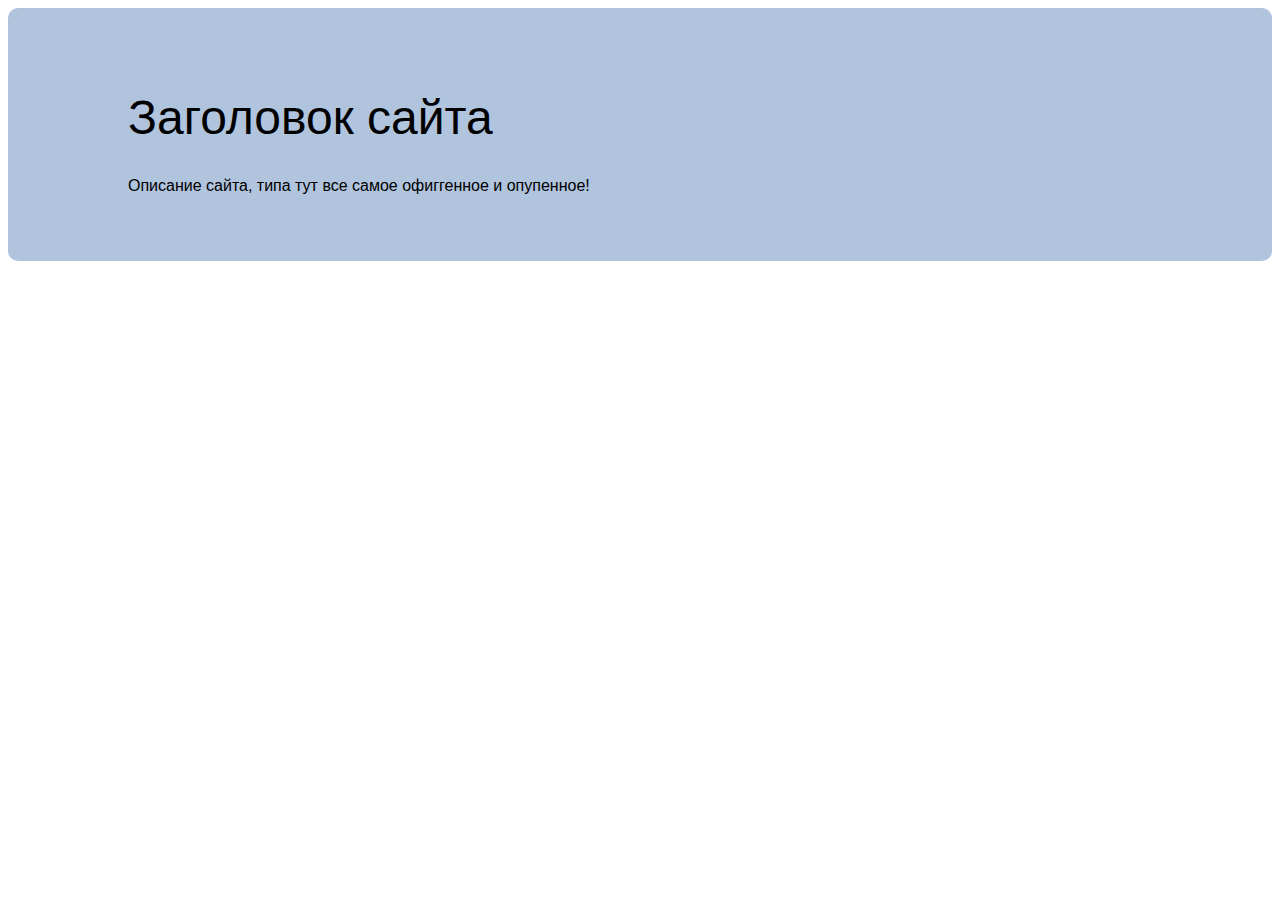
==== www/index.html @ 12d71981 "скопировала заготовку" ====
<!doctype html>
<html lang="ru">
<head>
    <meta charset="UTF-8">
    <meta name="viewport" content="width=device-width, initial-scale=1.0">
    <title>Мой первый проект</title>
    <link rel="stylesheet" href="style/style.css">
</head>
<body>
    <div class="promo">
        <div class="promo-inner">
            <h1 class="promo-ttl">Заголовок сайта</h1>
            <p class="promo-slogan">Описание сайта, типа тут все самое офиггенное и опупенное!</p>
        </div>
    </div>

    <script src="scripts/script.js"></script>
</body>
</html>
---- www/style/style.css ----
body {
  font-family: Arial, "Helvetica Neue", Helvetica, sans-serif;
}

.promo {
  padding: 50px 0;
  background-color: lightsteelblue;
  border-radius: 10px;
}

.promo-inner {
  margin: 0 auto;
  width: 1024px;
}
@media (max-width: 1279px) {
  .promo-inner {
    width: auto;
    max-width: 1024px;
  }
}

.promo-ttl {
  font-size: 48px;
  font-weight: 400;
}
@media (max-width: 1279px) {
  .promo-ttl {
    font-size: 32px;
  }
}
@media (max-width: 669px) {
  .promo-ttl {
    font-size: 20px;
  }
}
/*# sourceMappingURL=[data-uri] */
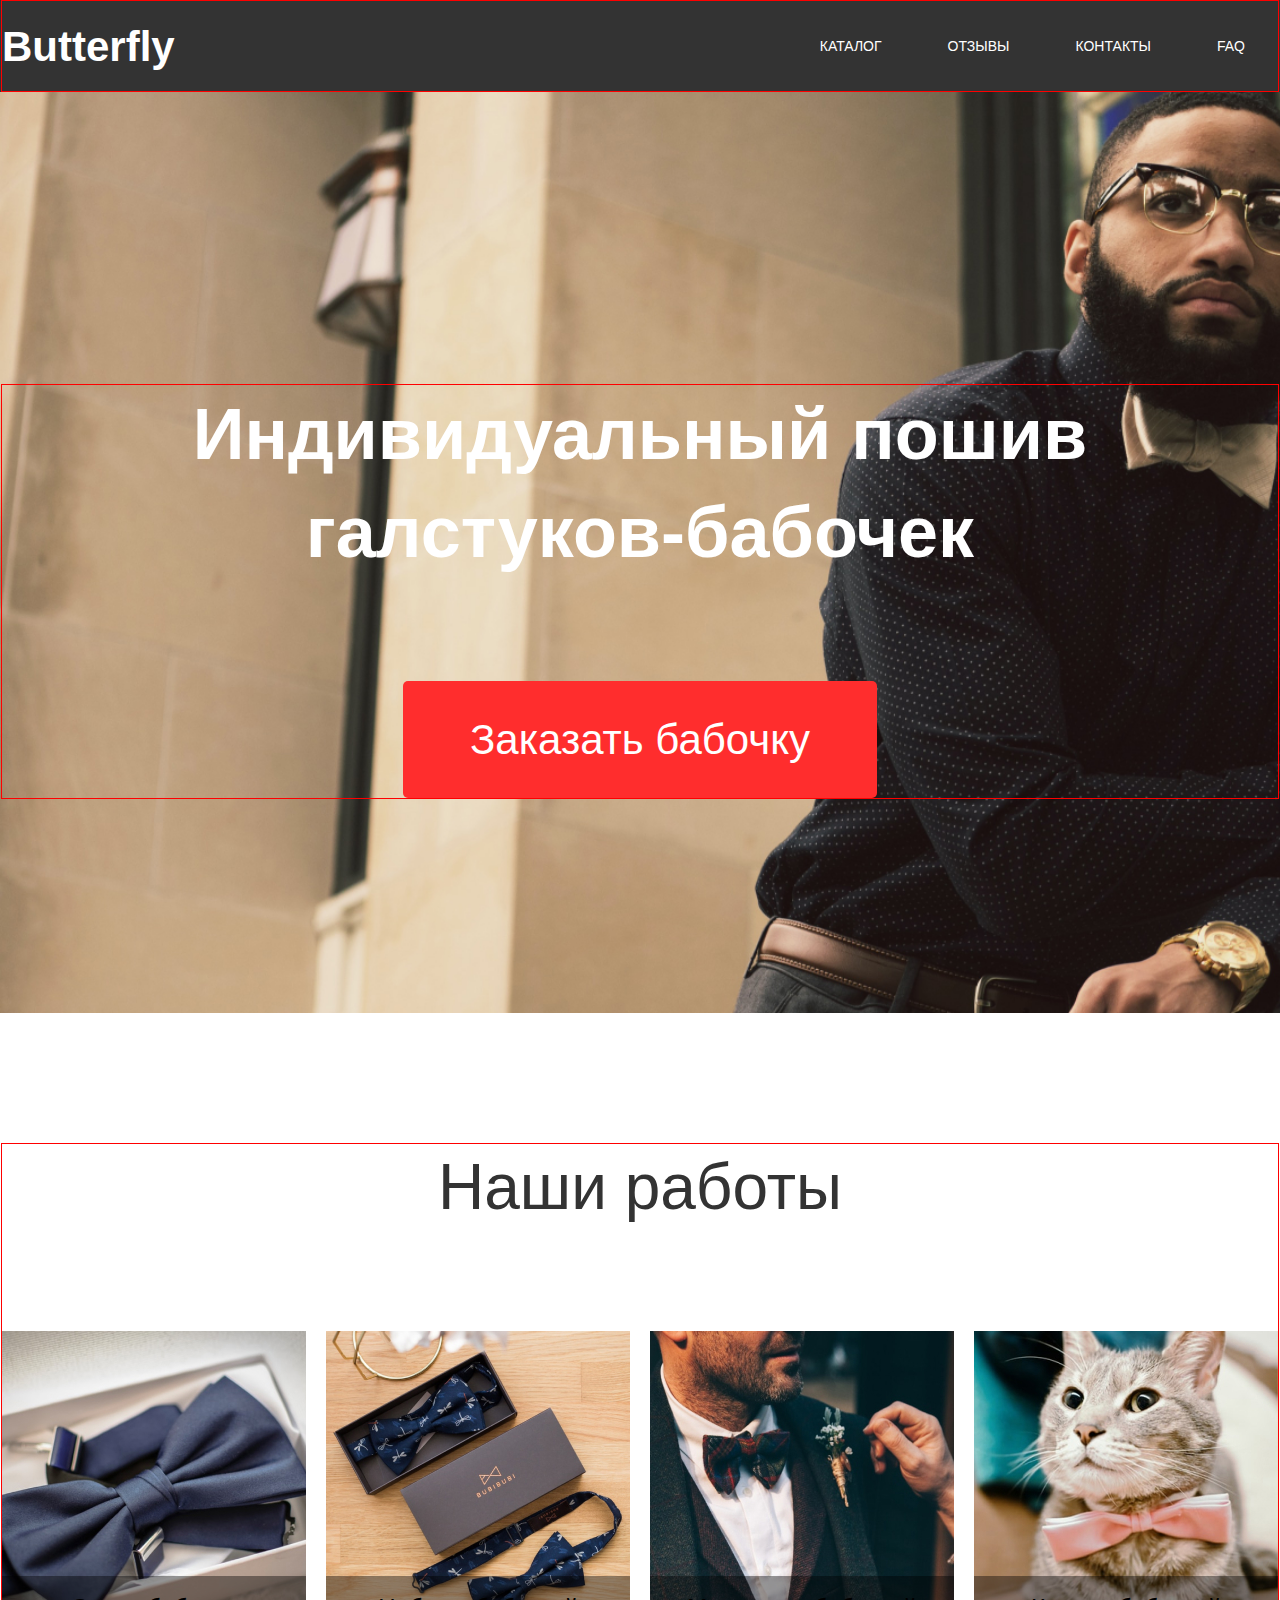
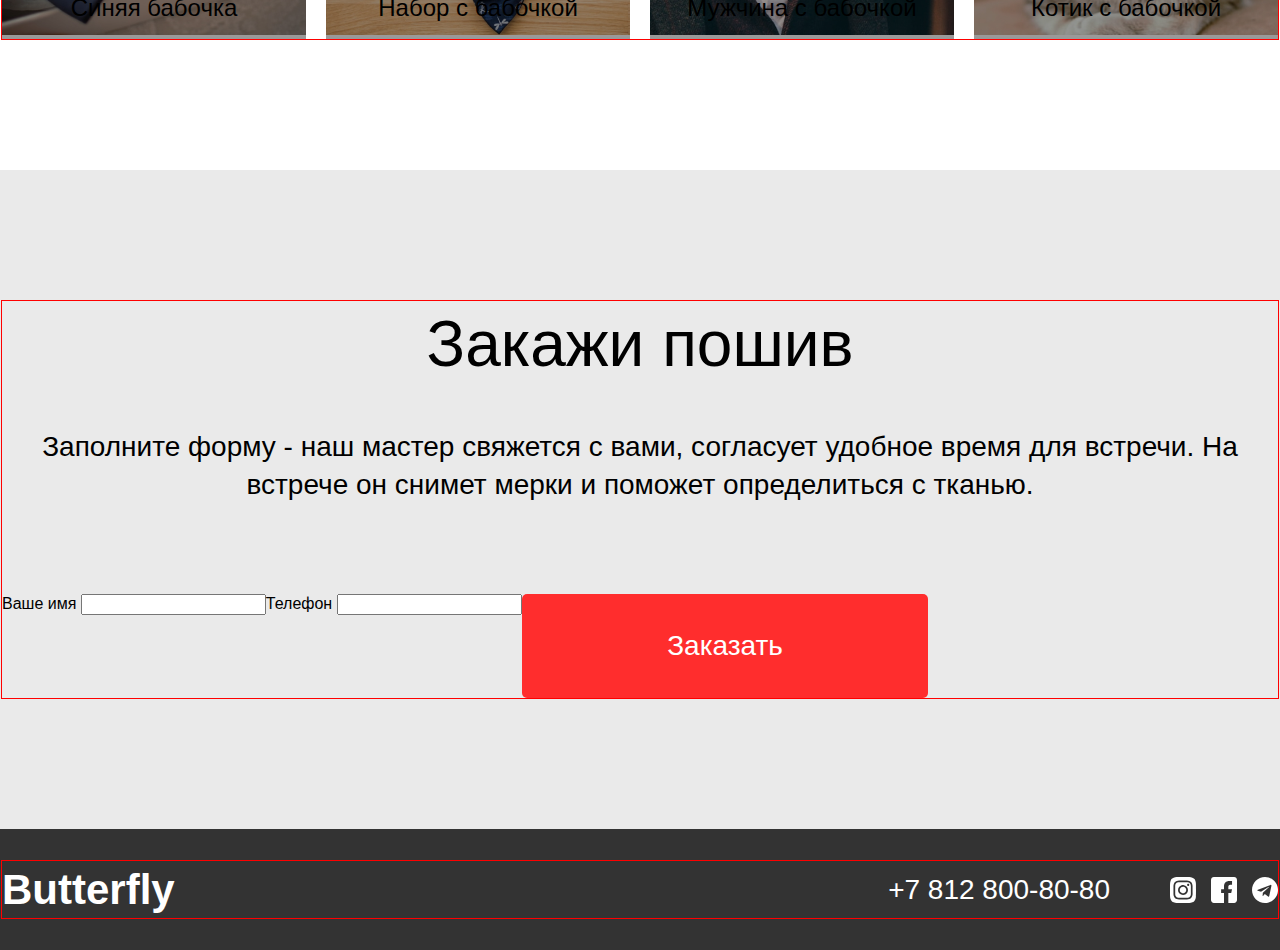
==== commit 5065df93: "почти доделала главную страницу (осталась одна кнопка), формы пока не стилизовала" ====
--- a/www/index.html
+++ b/www/index.html
@@ -3,17 +3,150 @@
 <head>
     <meta charset="UTF-8">
     <meta name="viewport" content="width=device-width, initial-scale=1.0">
-    <title>Мой первый проект</title>
+    <title>Butterfly shop</title>
     <link rel="stylesheet" href="style/style.css">
 </head>
 <body>
-    <div class="promo">
-        <div class="promo-inner">
-            <h1 class="promo-ttl">Заголовок сайта</h1>
-            <p class="promo-slogan">Описание сайта, типа тут все самое офиггенное и опупенное!</p>
+
+<header class="header">
+  <div class="header-inner">
+    <div class="header-wrap">
+      <a href="#" class="logo">Butterfly</a>
+      <nav class="menu">
+        <ul>
+          <li>
+            <a href="butterfly.html">Каталог</a>
+          </li>
+          <li>
+            <a href="reviews.html">Отзывы</a>
+          </li>
+          <li>
+            <a href="contacts.html">Контакты</a>
+          </li>
+          <li>
+            <a href="faq.html">FAQ</a>
+          </li>
+        </ul>
+      </nav>
+    </div>
+  </div>
+</header>
+
+<main>
+  <section class="promo" style="background-image: url('images/promo-background.jpg');">
+    <div class="promo-inner">
+      <div class="promo-info" >
+        <h1 class="promo-title">
+          Индивидуальный пошив галстуков-бабочек
+        </h1>
+        <div class="button-wrap">
+          <button class="button">Заказать бабочку</button>
         </div>
+      </div>
+    </div>
+  </section>
+
+  <section class="portfolio">
+    <div class="portfolio-inner">
+      <h2 class="portfolio-title">Наши работы</h2>
+
+      <ul class="butterfly">
+        <li class="butterfly-item">
+          <figure class="butterfly-item-wrap">
+           <img src="images/butterfly-1.jpg" alt="бабочка из каталога" class="butterfly-img">
+            <figcaption class="butterfly-item-desc">
+              Cиняя бабочка
+            </figcaption>
+          </figure>
+        </li>
+
+        <li class="butterfly-item">
+          <figure class="butterfly-item-wrap">
+            <img src="images/butterfly-2.jpg" alt="бабочка из каталога" class="butterfly-img">
+            <figcaption class="butterfly-item-desc">
+              Набор с бабочкой
+            </figcaption>
+          </figure>
+        </li>
+
+        <li class="butterfly-item">
+          <figure class="butterfly-item-wrap">
+            <img src="images/butterfly-3.jpg" alt="бабочка из каталога" class="butterfly-img">
+            <figcaption class="butterfly-item-desc">
+              Мужчина с бабочкой
+            </figcaption>
+          </figure>
+        </li>
+
+        <li class="butterfly-item">
+          <figure class="butterfly-item-wrap">
+            <img src="images/butterfly-4.jpg" alt="бабочка из каталога" class="butterfly-img">
+            <figcaption class="butterfly-item-desc">
+              Котик с бабочкой
+            </figcaption>
+          </figure>
+        </li>
+      </ul>
+    </div>
+  </section>
+
+  <section class="order">
+    <div class="order-inner">
+      <h2 class="order-title">
+        Закажи пошив
+      </h2>
+      <p class="order-text">Заполните форму - наш мастер свяжется с вами,
+        согласует удобное время для встречи. На встрече он снимет мерки
+        и поможет определиться с тканью.</p>
+
+    <div class="form-wrap">
+      <label for="name" class="form form-field-name">
+        <span class="form-label">Ваше имя</span>
+        <input id="name" name="name" type="text">
+      </label>
+
+      <label for="tel" class="form form-field-tel">
+        <span class="form-label">Телефон</span>
+        <input id="tel" name="tel" type="tel">
+      </label>
+
+      <button class="button button-form">
+        Заказать
+      </button>
     </div>
 
-    <script src="scripts/script.js"></script>
+    </div>
+  </section>
+</main>
+
+<footer class="footer">
+  <div class="footer-inner">
+    <div class="footer-wrap">
+      <a href="#" class="footer-logo">Butterfly</a>
+      <span class="footer-phone">+7 812 800-80-80</span>
+
+      <ul class="social">
+        <li class="social-item">
+          <a href="" class="social-link social-link-insta">
+            <span class="social-text">Мы в Instagram</span>
+          </a>
+        </li>
+
+        <li class="social-item">
+          <a href="" class="social-link social-link-fb">
+            <span class="social-text">Мы в Facebook</span>
+          </a>
+        </li>
+
+        <li class="social-item">
+          <a href="" class="social-link social-link-telegram">
+            <span class="social-text">Мы в Telegram</span>
+          </a>
+        </li>
+      </ul>
+    </div>
+  </div>
+</footer>
+
 </body>
 </html>
--- a/www/style/style.css
+++ b/www/style/style.css
@@ -1,36 +1,298 @@
+/* open-sans-regular - latin_cyrillic */
+@font-face {
+  font-family: "Open Sans";
+  font-style: normal;
+  font-weight: 400;
+  src: local(""), url("../fonts/open-sans-v27-latin_cyrillic-regular.woff2") format("woff2"), url("../fonts/open-sans-v27-latin_cyrillic-regular.woff") format("woff");
+  /* Chrome 6+, Firefox 3.6+, IE 9+, Safari 5.1+ */
+}
+/* open-sans-600 - latin_cyrillic */
+@font-face {
+  font-family: "Open Sans";
+  font-style: normal;
+  font-weight: 600;
+  src: local(""), url("../fonts/open-sans-v27-latin_cyrillic-600.woff2") format("woff2"), url("../fonts/open-sans-v27-latin_cyrillic-600.woff") format("woff");
+  /* Chrome 6+, Firefox 3.6+, IE 9+, Safari 5.1+ */
+}
+/* open-sans-700 - latin_cyrillic */
+@font-face {
+  font-family: "Open Sans";
+  font-style: normal;
+  font-weight: 700;
+  src: local(""), url("../fonts/open-sans-v27-latin_cyrillic-700.woff2") format("woff2"), url("../fonts/open-sans-v27-latin_cyrillic-700.woff") format("woff");
+  /* Chrome 6+, Firefox 3.6+, IE 9+, Safari 5.1+ */
+}
+* {
+  box-sizing: border-box;
+  margin: 0;
+}
+
 body {
-  font-family: Arial, "Helvetica Neue", Helvetica, sans-serif;
+  margin: 0;
+  font-family: "Open Sans", sans-serif;
+}
+
+.header {
+  position: fixed;
+  top: 0;
+  left: 0;
+  z-index: 1000;
+  width: 100%;
+  padding: 0 0;
+  background-color: #333333;
+  color: #FFFFFF;
+}
+
+.header-inner {
+  width: 1278px;
+  margin: 0 auto;
+  border: 1px solid red;
+}
+
+.header-wrap {
+  display: flex;
+  align-items: center;
+  justify-content: space-between;
+}
+
+.logo {
+  font-family: "Open Sans", sans-serif;
+  color: #FFFFFF;
+  font-weight: 600;
+  font-size: 42px;
+  line-height: 57px;
+  text-decoration: none;
+}
+
+.menu ul {
+  display: flex;
+  padding: 0;
+  margin: 0;
+  list-style: none;
+}
+.menu li {
+  margin: 33px;
+}
+.menu a {
+  font-size: 14px;
+  line-height: 24px;
+  color: #FFFFFF;
+  text-transform: uppercase;
+  text-decoration: none;
+}
+.menu a:hover {
+  color: #FF2D2D;
 }
 
 .promo {
-  padding: 50px 0;
-  background-color: lightsteelblue;
-  border-radius: 10px;
+  margin-top: 92px;
+  padding-top: 292px;
+  padding-bottom: 214px;
+  background-image: linear-gradient(0deg, rgba(51, 51, 51, 0.4), rgba(51, 51, 51, 0.4)), url("images/promo-background.jpg");
+  background-repeat: no-repeat;
+  background-size: cover, 100%;
 }
 
 .promo-inner {
-  margin: 0 auto;
-  width: 1024px;
-}
-@media (max-width: 1279px) {
-  .promo-inner {
-    width: auto;
-    max-width: 1024px;
-  }
-}
-
-.promo-ttl {
-  font-size: 48px;
-  font-weight: 400;
-}
-@media (max-width: 1279px) {
-  .promo-ttl {
-    font-size: 32px;
-  }
-}
-@media (max-width: 669px) {
-  .promo-ttl {
-    font-size: 20px;
-  }
-}
-/*# sourceMappingURL=[data-uri] */
+  width: 1278px;
+  margin: 0 auto;
+  border: 1px solid red;
+}
+
+.promo-title {
+  margin-bottom: 100px;
+  text-align: center;
+  color: #FFFFFF;
+  font-family: "Open Sans", sans-serif;
+  font-weight: 600;
+  font-size: 72px;
+  line-height: 98px;
+}
+
+.button-wrap {
+  display: flex;
+  justify-content: center;
+}
+
+.button {
+  padding: 30px 67px;
+  font-family: "Open Sans", sans-serif;
+  text-align: center;
+  font-size: 42px;
+  line-height: 57px;
+  font-weight: normal;
+  background-color: #FF2D2D;
+  color: #FFFFFF;
+  border-radius: 5px;
+  text-decoration: none;
+  border: none;
+}
+
+.button-form {
+  padding: 35px 145.5px;
+  font-size: 28px;
+  line-height: 34px;
+}
+
+.portfolio {
+  padding: 130px 0;
+}
+
+.portfolio-inner {
+  width: 1278px;
+  margin: 0 auto;
+  border: 1px solid red;
+}
+
+.portfolio-title {
+  margin-bottom: 100px;
+  text-align: center;
+  font-weight: normal;
+  font-size: 64px;
+  line-height: 87px;
+  color: #333333;
+}
+
+.butterfly {
+  display: flex;
+  flex-wrap: wrap;
+  margin-left: -50px;
+  margin-right: -10px;
+}
+
+.butterfly-item {
+  list-style: none;
+  padding: 0 10px;
+}
+
+.butterfly-item-wrap {
+  position: relative;
+}
+
+.butterfly-img {
+  position: relative;
+  flex-basis: 25%;
+}
+
+.butterfly-item-desc {
+  position: absolute;
+  margin: auto;
+  padding-top: 15px;
+  padding-bottom: 15px;
+  text-align: center;
+  left: 0;
+  bottom: 0;
+  width: 100%;
+  height: 63px;
+  background-color: rgba(0, 0, 0, 0.4);
+  font-size: 24px;
+  line-height: 33px;
+}
+
+.order {
+  padding: 130px 0;
+  background-color: rgba(51, 51, 51, 0.1);
+}
+
+.order-inner {
+  width: 1278px;
+  margin: 0 auto;
+  border: 1px solid red;
+}
+
+.order-title {
+  margin-bottom: 40px;
+  font-weight: normal;
+  font-size: 64px;
+  line-height: 87px;
+  text-align: center;
+}
+
+.order-text {
+  text-align: center;
+  margin-bottom: 90px;
+  font-size: 28px;
+  line-height: 38px;
+}
+
+.form-wrap {
+  display: flex;
+  flex-wrap: wrap;
+}
+
+.form {
+  display: block;
+}
+
+.footer {
+  padding: 31px 0;
+  color: #FFFFFF;
+  background-color: #333333;
+}
+
+.footer-inner {
+  width: 1278px;
+  margin: 0 auto;
+  border: 1px solid red;
+}
+
+.footer-wrap {
+  display: flex;
+  justify-content: space-between;
+  align-items: center;
+}
+
+.footer-logo {
+  flex-grow: 1;
+  font-family: "Open Sans", sans-serif;
+  color: #FFFFFF;
+  text-decoration: none;
+  font-weight: 600;
+  font-size: 42px;
+  line-height: 57px;
+}
+
+.footer-phone {
+  font-size: 28px;
+  line-height: 38px;
+}
+
+.social {
+  display: flex;
+  align-items: center;
+  list-style: none;
+  padding-right: 0;
+  padding-left: 45px;
+}
+
+.social-item {
+  margin-left: 15px;
+}
+
+.social-link {
+  display: block;
+  width: 26px;
+  height: 26px;
+  background-position: center;
+  background-size: contain;
+  background-repeat: no-repeat;
+}
+
+.social-link-insta {
+  background-image: url("../images/icon-insta.svg");
+}
+
+.social-link-fb {
+  background-image: url("../images/icon-fb.svg");
+}
+
+.social-link-telegram {
+  background-image: url("../images/icon-telegram.svg");
+}
+
+.social-text {
+  position: absolute;
+  font-size: 1px;
+  opacity: 0;
+}
+/*# sourceMappingURL=[data-uri] */
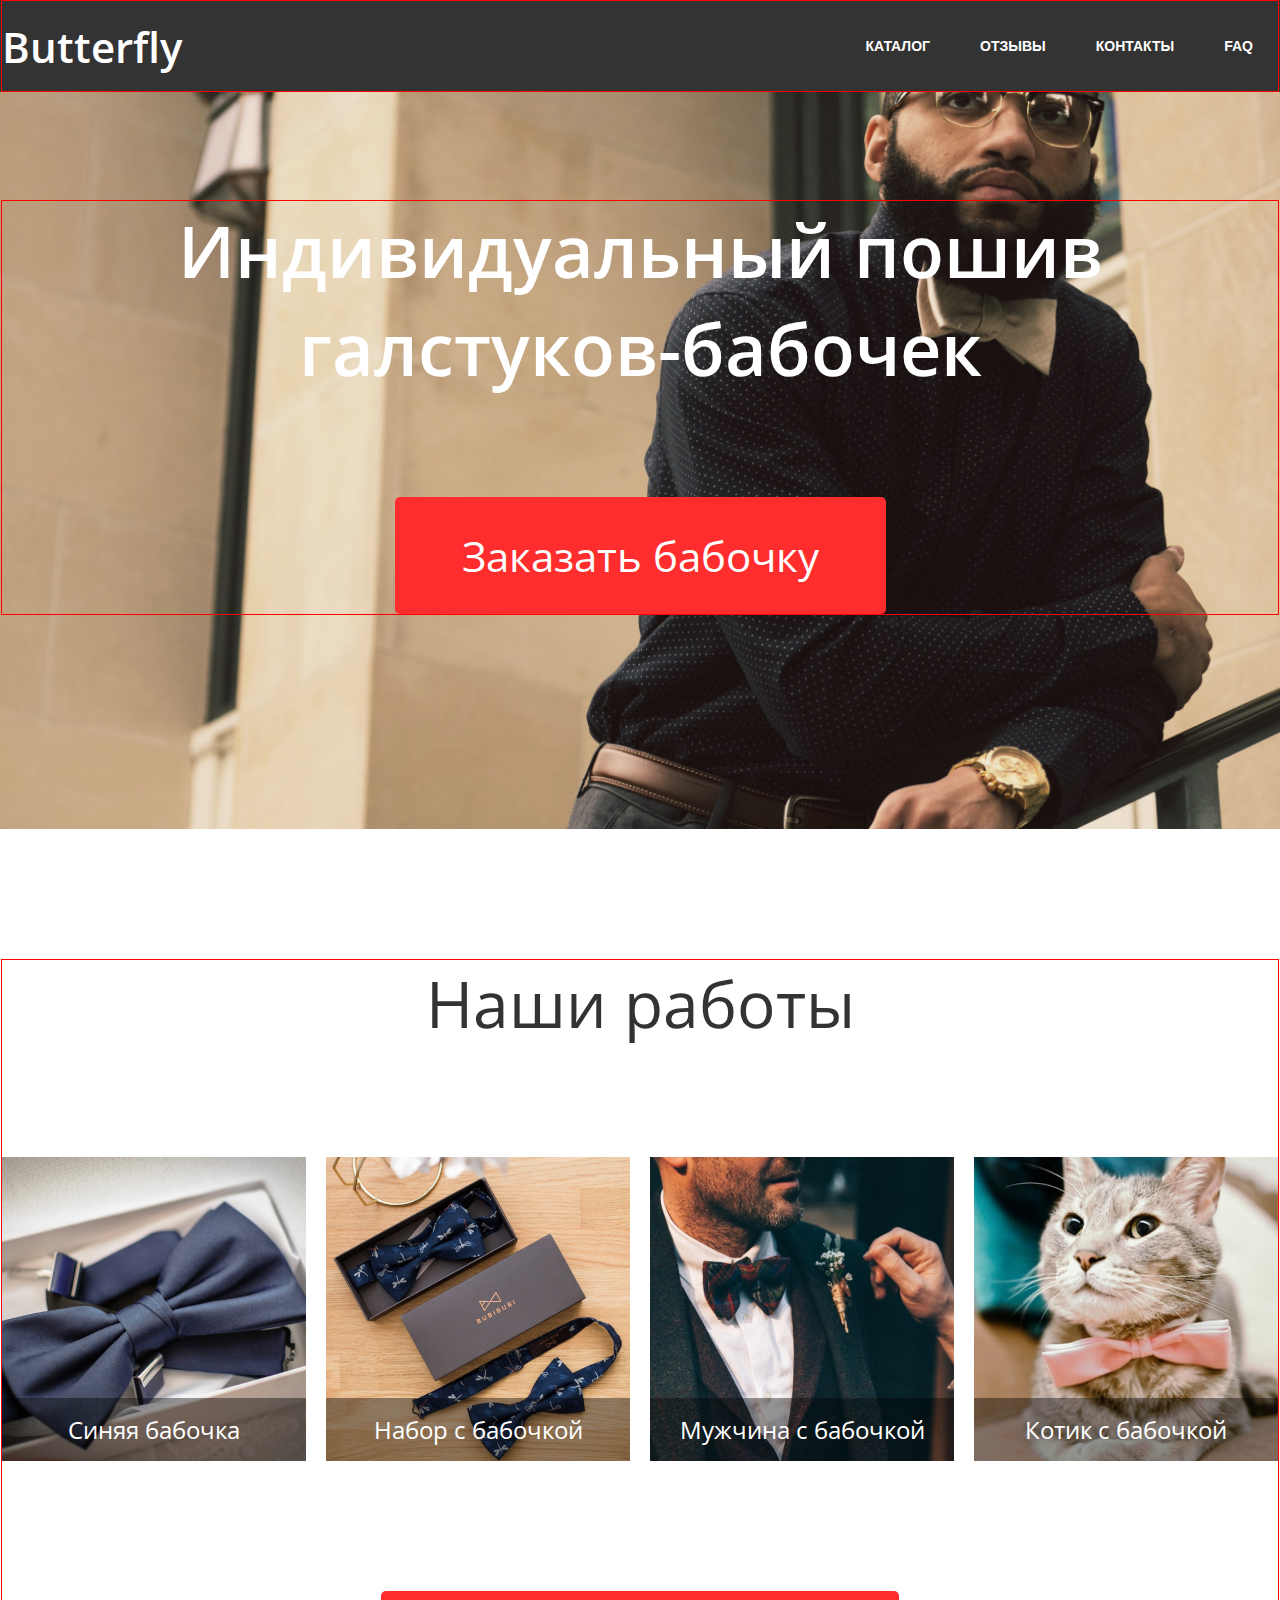
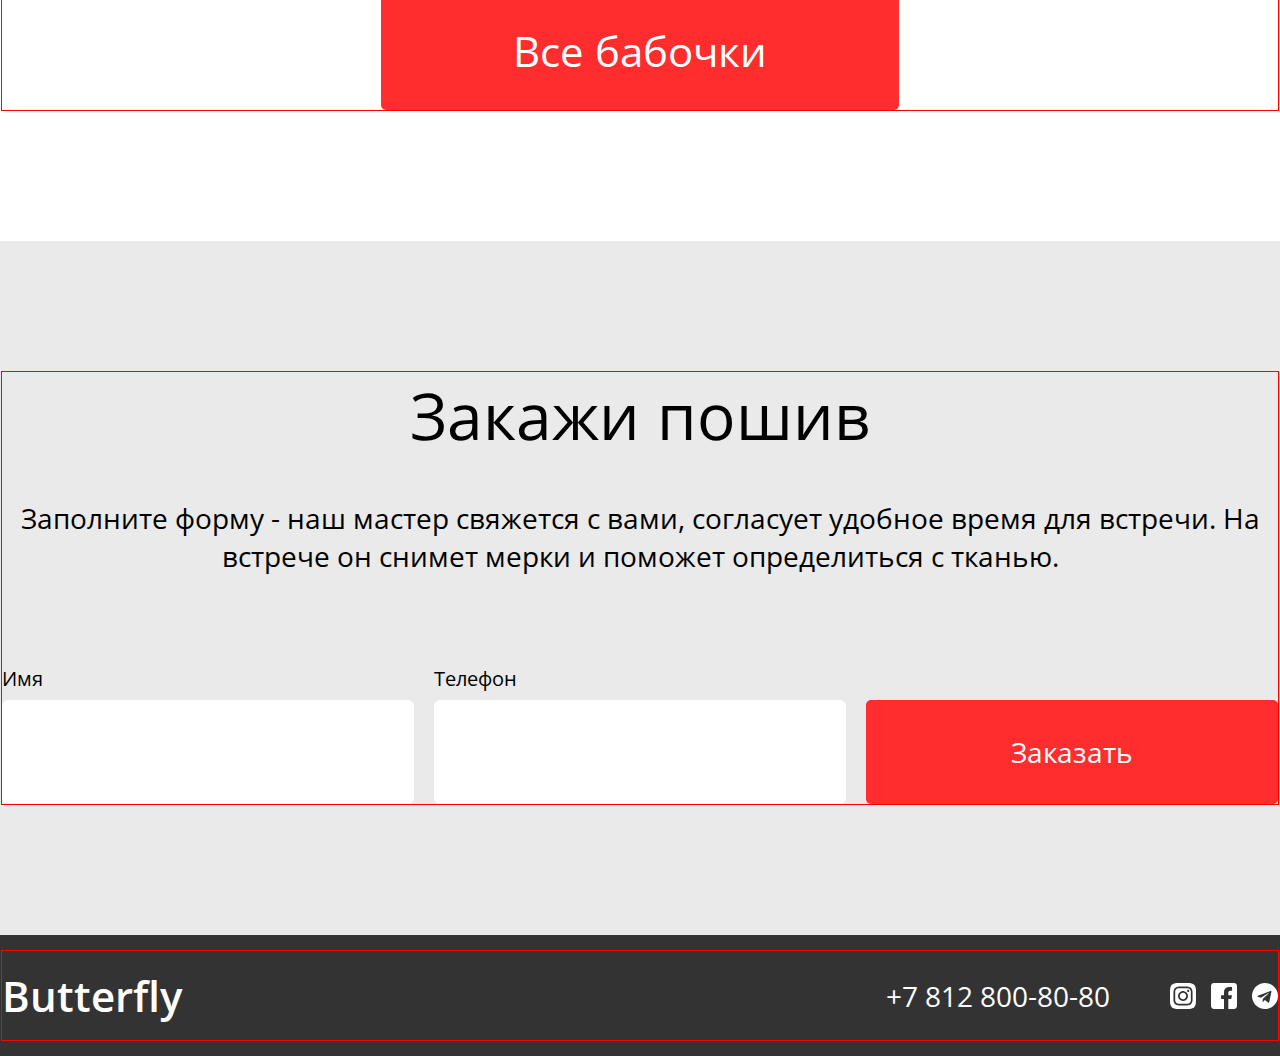
==== commit 39498c06: "не работает сортировка каталога :(" ====
--- a/www/index.html
+++ b/www/index.html
@@ -11,20 +11,28 @@
 <header class="header">
   <div class="header-inner">
     <div class="header-wrap">
-      <a href="#" class="logo">Butterfly</a>
+      <a href="#" class="logo header-logo">Butterfly</a>
       <nav class="menu">
         <ul>
           <li>
-            <a href="butterfly.html">Каталог</a>
+            <button>
+              <a href="catalog.html">Каталог</a>
+            </button>
           </li>
           <li>
-            <a href="reviews.html">Отзывы</a>
+            <button>
+              <a href="reviews.html">Отзывы</a>
+            </button>
           </li>
           <li>
-            <a href="contacts.html">Контакты</a>
+            <button>
+              <a href="contacts.html">Контакты</a>
+            </button>
           </li>
           <li>
-            <a href="faq.html">FAQ</a>
+            <button>
+              <a href="faq.html">FAQ</a>
+            </button>
           </li>
         </ul>
       </nav>
@@ -33,14 +41,14 @@
 </header>
 
 <main>
-  <section class="promo" style="background-image: url('images/promo-background.jpg');">
-    <div class="promo-inner">
-      <div class="promo-info" >
-        <h1 class="promo-title">
-          Индивидуальный пошив галстуков-бабочек
-        </h1>
-        <div class="button-wrap">
-          <button class="button">Заказать бабочку</button>
+  <section class="promo">
+    <div class="promo-fade">
+        <div class="promo-inner">
+          <div class="promo-info" >
+            <h1 class="promo-title">
+              Индивидуальный пошив галстуков-бабочек
+            </h1>
+            <a class="button promo-button" href="product.html">Заказать бабочку</a>
         </div>
       </div>
     </div>
@@ -50,43 +58,45 @@
     <div class="portfolio-inner">
       <h2 class="portfolio-title">Наши работы</h2>
 
-      <ul class="butterfly">
-        <li class="butterfly-item">
-          <figure class="butterfly-item-wrap">
-           <img src="images/butterfly-1.jpg" alt="бабочка из каталога" class="butterfly-img">
-            <figcaption class="butterfly-item-desc">
-              Cиняя бабочка
-            </figcaption>
+      <ul class="product">
+        <li class="product-item">
+          <figure class="product-item-wrap">
+            <a href="#">
+              <img src="images/butterfly-1.jpg" alt="бабочка из каталога" class="product-img">
+              <span class="product-item-desc">Cиняя бабочка</span>
+            </a>
           </figure>
         </li>
 
-        <li class="butterfly-item">
-          <figure class="butterfly-item-wrap">
-            <img src="images/butterfly-2.jpg" alt="бабочка из каталога" class="butterfly-img">
-            <figcaption class="butterfly-item-desc">
-              Набор с бабочкой
-            </figcaption>
+        <li class="product-item">
+          <figure class="product-item-wrap">
+            <a href="#">
+              <img src="images/butterfly-2.jpg" alt="бабочка из каталога" class="product-img">
+              <span class="product-item-desc">Набор с бабочкой
+              </span>
+            </a>
           </figure>
         </li>
 
-        <li class="butterfly-item">
-          <figure class="butterfly-item-wrap">
-            <img src="images/butterfly-3.jpg" alt="бабочка из каталога" class="butterfly-img">
-            <figcaption class="butterfly-item-desc">
-              Мужчина с бабочкой
-            </figcaption>
+        <li class="product-item">
+          <figure class="product-item-wrap">
+            <a href="#">
+              <img src="images/butterfly-3.jpg" alt="бабочка из каталога" class="product-img">
+              <span class="product-item-desc">Мужчина с бабочкой</span>
+            </a>
           </figure>
         </li>
 
-        <li class="butterfly-item">
-          <figure class="butterfly-item-wrap">
-            <img src="images/butterfly-4.jpg" alt="бабочка из каталога" class="butterfly-img">
-            <figcaption class="butterfly-item-desc">
-              Котик с бабочкой
-            </figcaption>
+        <li class="product-item">
+          <figure class="product-item-wrap">
+            <a href="#">
+              <img src="images/butterfly-4.jpg" alt="бабочка из каталога" class="product-img">
+              <span class="product-item-desc">Котик с бабочкой</span>
+            </a>
           </figure>
         </li>
-      </ul>
+
+        <a href="catalog.html" class="button catalog-button">Все бабочки</a>
     </div>
   </section>
 
@@ -99,21 +109,31 @@
         согласует удобное время для встречи. На встрече он снимет мерки
         и поможет определиться с тканью.</p>
 
-    <div class="form-wrap">
-      <label for="name" class="form form-field-name">
-        <span class="form-label">Ваше имя</span>
-        <input id="name" name="name" type="text">
-      </label>
+        <form action="" class="form-order">
+          <div class="form-order-field">
+            <label for="name" class="form-order-label">Имя</label>
+            <input
+              id="name"
+              name="name"
+              type="text"
+              class="form-order-input"
+            />
+          </div>
 
-      <label for="tel" class="form form-field-tel">
-        <span class="form-label">Телефон</span>
-        <input id="tel" name="tel" type="tel">
-      </label>
+          <div class="form-order-field">
+            <label for="phone" class="form-order-label">Телефон</label>
+            <input
+              id="phone"
+              name="phone"
+              type="tel"
+              class="form-order-input"
+            />
+          </div>
 
-      <button class="button button-form">
-        Заказать
-      </button>
-    </div>
+          <div class="form-order-field">
+            <button class="button form-button">Заказать</button>
+          </div>
+        </form>
 
     </div>
   </section>
@@ -122,7 +142,7 @@
 <footer class="footer">
   <div class="footer-inner">
     <div class="footer-wrap">
-      <a href="#" class="footer-logo">Butterfly</a>
+      <a href="#" class="logo">Butterfly</a>
       <span class="footer-phone">+7 812 800-80-80</span>
 
       <ul class="social">
@@ -148,5 +168,8 @@
   </div>
 </footer>
 
+<script src="scripts/jquery-3.6.0.min.js"></script>
+<script src="scripts/script.js"></script>
+
 </body>
 </html>
--- a/www/style/style.css
+++ b/www/style/style.css
@@ -30,6 +30,31 @@
 body {
   margin: 0;
   font-family: "Open Sans", sans-serif;
+}
+
+.logo {
+  padding: 16px 0;
+  flex-grow: 1;
+  font-weight: 600;
+  font-size: 42px;
+  line-height: 57px;
+  text-decoration: none;
+  color: #FFFFFF;
+}
+@media (max-width: 1267px) {
+  .logo {
+    padding: 20px 0;
+    font-weight: 600;
+    font-size: 36px;
+    line-height: 49px;
+  }
+}
+@media (max-width: 767px) {
+  .logo {
+    font-weight: 600;
+    font-size: 28px;
+    line-height: 38px;
+  }
 }
 
 .header {
@@ -44,7 +69,7 @@
 }
 
 .header-inner {
-  width: 1278px;
+  max-width: 1278px;
   margin: 0 auto;
   border: 1px solid red;
 }
@@ -55,46 +80,51 @@
   justify-content: space-between;
 }
 
-.logo {
-  font-family: "Open Sans", sans-serif;
-  color: #FFFFFF;
-  font-weight: 600;
-  font-size: 42px;
-  line-height: 57px;
-  text-decoration: none;
-}
-
 .menu ul {
   display: flex;
   padding: 0;
   margin: 0;
   list-style: none;
 }
-.menu li {
-  margin: 33px;
+.menu button {
+  padding: 33px 25px;
+  background-color: #333333;
+  border: none;
+}
+.menu button:hover {
+  background-color: #FF2D2D;
 }
 .menu a {
   font-size: 14px;
   line-height: 24px;
+  font-weight: 700;
   color: #FFFFFF;
   text-transform: uppercase;
   text-decoration: none;
 }
-.menu a:hover {
-  color: #FF2D2D;
-}
 
 .promo {
-  margin-top: 92px;
-  padding-top: 292px;
+  padding-top: 200px;
   padding-bottom: 214px;
-  background-image: linear-gradient(0deg, rgba(51, 51, 51, 0.4), rgba(51, 51, 51, 0.4)), url("images/promo-background.jpg");
+  background-image: url("../images/promo-background.jpg");
   background-repeat: no-repeat;
-  background-size: cover, 100%;
+  background-size: cover;
+  text-align: center;
+  background-position: center;
+}
+@media (max-width: 1267px) {
+  .promo {
+    padding: 180px 0 190px;
+  }
+}
+@media (max-width: 767px) {
+  .promo {
+    padding: 16px 0;
+  }
 }
 
 .promo-inner {
-  width: 1278px;
+  max-width: 1278px;
   margin: 0 auto;
   border: 1px solid red;
 }
@@ -108,38 +138,73 @@
   font-size: 72px;
   line-height: 98px;
 }
-
-.button-wrap {
-  display: flex;
-  justify-content: center;
+@media (max-width: 1267px) {
+  .promo-title {
+    font-size: 54px;
+    line-height: 74px;
+  }
+}
+@media (max-width: 767px) {
+  .promo-title {
+    font-size: 32px;
+    line-height: 44px;
+  }
 }
 
 .button {
-  padding: 30px 67px;
+  display: inline-block;
   font-family: "Open Sans", sans-serif;
   text-align: center;
   font-size: 42px;
   line-height: 57px;
-  font-weight: normal;
+  font-weight: 400;
+  color: #FFFFFF;
   background-color: #FF2D2D;
-  color: #FFFFFF;
   border-radius: 5px;
   text-decoration: none;
   border: none;
-}
-
-.button-form {
-  padding: 35px 145.5px;
+  cursor: pointer;
+}
+.button a {
+  color: #FFFFFF;
+  text-decoration: none;
+}
+
+.promo-button {
+  padding: 30px 67px;
+}
+@media (max-width: 767px) {
+  .promo-button {
+    font-size: 24px;
+    line-height: 32px;
+  }
+}
+
+.catalog-button {
+  margin: 120px auto 0;
+  display: block;
+  width: 40%;
+  text-align: center;
+  padding: 31px 67px;
+}
+
+.form-button {
+  width: 100%;
+  padding: 35px 0;
   font-size: 28px;
   line-height: 34px;
 }
 
+.catalog-button {
+  margin-top: 120px;
+}
+
 .portfolio {
   padding: 130px 0;
 }
 
 .portfolio-inner {
-  width: 1278px;
+  max-width: 1278px;
   margin: 0 auto;
   border: 1px solid red;
 }
@@ -153,28 +218,31 @@
   color: #333333;
 }
 
-.butterfly {
+.product {
   display: flex;
   flex-wrap: wrap;
-  margin-left: -50px;
+  padding: 0 0;
+  margin-left: -10px;
   margin-right: -10px;
 }
 
-.butterfly-item {
+.product-item {
   list-style: none;
-  padding: 0 10px;
-}
-
-.butterfly-item-wrap {
+  flex-basis: 25%;
+  width: 304px;
+  padding: 10px 10px;
+}
+
+.product-item-wrap {
   position: relative;
 }
 
-.butterfly-img {
+.product-img {
+  display: block;
   position: relative;
-  flex-basis: 25%;
-}
-
-.butterfly-item-desc {
+}
+
+.product-item-desc {
   position: absolute;
   margin: auto;
   padding-top: 15px;
@@ -184,6 +252,7 @@
   bottom: 0;
   width: 100%;
   height: 63px;
+  color: #FFFFFF;
   background-color: rgba(0, 0, 0, 0.4);
   font-size: 24px;
   line-height: 33px;
@@ -195,7 +264,7 @@
 }
 
 .order-inner {
-  width: 1278px;
+  max-width: 1278px;
   margin: 0 auto;
   border: 1px solid red;
 }
@@ -215,23 +284,44 @@
   line-height: 38px;
 }
 
-.form-wrap {
-  display: flex;
-  flex-wrap: wrap;
-}
-
-.form {
-  display: block;
+.form-order {
+  margin-left: -10px;
+  margin-right: -10px;
+  display: flex;
+  align-items: flex-end;
+}
+
+.form-order-field {
+  flex-basis: 33.33%;
+  padding: 0 10px;
+}
+
+.form-order-label {
+  font-weight: normal;
+  font-size: 20px;
+  line-height: 27px;
+}
+
+.form-order-input {
+  width: 100%;
+  margin-top: 8px;
+  padding: 35px 30px;
+  border-radius: 6px;
+  border: none;
+  font-size: 28px;
+  line-height: 34px;
+  background-color: #FFFFFF;
+  outline-color: rgba(255, 45, 45, 0.7);
 }
 
 .footer {
-  padding: 31px 0;
+  padding: 15px 0;
   color: #FFFFFF;
   background-color: #333333;
 }
 
 .footer-inner {
-  width: 1278px;
+  max-width: 1278px;
   margin: 0 auto;
   border: 1px solid red;
 }
@@ -240,16 +330,6 @@
   display: flex;
   justify-content: space-between;
   align-items: center;
-}
-
-.footer-logo {
-  flex-grow: 1;
-  font-family: "Open Sans", sans-serif;
-  color: #FFFFFF;
-  text-decoration: none;
-  font-weight: 600;
-  font-size: 42px;
-  line-height: 57px;
 }
 
 .footer-phone {
@@ -295,4 +375,203 @@
   font-size: 1px;
   opacity: 0;
 }
-/*# sourceMappingURL=[data-uri] */
+
+.catalog {
+  padding-top: 222px;
+  padding-bottom: 168px;
+}
+
+.catalog-inner {
+  max-width: 1278px;
+  margin: 0 auto;
+  border: 1px solid red;
+}
+
+.catalog-title {
+  margin: 0;
+  text-align: center;
+  font-weight: normal;
+  font-size: 64px;
+  line-height: 87px;
+  color: #333333;
+}
+
+.catalog-option-list {
+  padding: 80px 0 40px 0;
+  display: flex;
+  flex-wrap: wrap;
+  justify-content: center;
+  list-style: none;
+}
+
+.catalog-option-item {
+  margin: 0 25px;
+  font-weight: 600;
+  font-size: 22px;
+  line-height: 24px;
+  text-transform: uppercase;
+}
+
+.tabs {
+  padding: 80px 0 40px;
+  display: flex;
+  justify-content: center;
+  list-style: none;
+}
+
+.tabs-item {
+  padding: 0 25px;
+}
+
+.tabs-link {
+  font-weight: 600;
+  font-size: 22px;
+  line-height: 24px;
+  color: #333333;
+  text-transform: uppercase;
+  text-decoration: none;
+}
+.tabs-link.active {
+  color: #FF2D2D;
+}
+
+.contacts {
+  padding: 222px 0;
+}
+
+.contacts-inner {
+  max-width: 1278px;
+  margin: 0 auto;
+  border: 1px solid red;
+}
+
+.contacts-title {
+  margin: 0;
+  text-align: center;
+  font-weight: normal;
+  font-size: 64px;
+  line-height: 87px;
+  color: #333333;
+}
+
+.contacts-item {
+  display: none;
+}
+.contacts-item.active {
+  display: flex;
+}
+
+.contacts-info {
+  flex-basis: 41.66%;
+  padding: 10px;
+}
+
+.contacts-map {
+  flex-basis: 58.33%;
+  padding-left: 10px;
+}
+
+.faq {
+  padding: 222px 0;
+}
+
+.faq-inner {
+  max-width: 1278px;
+  margin: 0 auto;
+  border: 1px solid red;
+}
+
+.faq-title {
+  margin: 0;
+  text-align: center;
+  font-weight: normal;
+  font-size: 64px;
+  line-height: 87px;
+  color: #333333;
+}
+
+.accordion {
+  margin-top: 40px;
+  border: 1px solid rgba(255, 45, 45, 0.2);
+  background-repeat: 4px;
+}
+
+.accordion-text {
+  display: none;
+}
+
+.accordion-btn {
+  width: 100%;
+  padding: 30px;
+  font-weight: 300;
+  font-size: 36px;
+  line-height: 49px;
+  color: #333333;
+  text-align: left;
+  background-color: rgba(0, 0, 0, 0);
+  border: none;
+  cursor: pointer;
+}
+
+.accordion-text {
+  padding: 0 30px 30px;
+  font-weight: 300;
+  font-size: 18px;
+  line-height: 25px;
+}
+.accordion-text > * {
+  margin-top: 25px;
+}
+.accordion-text > *:first-child {
+  margin-top: 0;
+}
+
+.review {
+  padding: 222px 0 130px;
+}
+
+.review-inner {
+  max-width: 1278px;
+  margin: 0 auto;
+  border: 1px solid red;
+}
+
+.review-title {
+  margin: 0;
+  text-align: center;
+  font-weight: normal;
+  font-size: 64px;
+  line-height: 87px;
+  color: #333333;
+}
+
+.review-item {
+  padding-top: 80px;
+  display: flex;
+  flex-wrap: wrap;
+  justify-content: center;
+}
+
+.review-ava {
+  padding-right: 10px;
+  flex-basis: 24.99%;
+}
+
+.review-text {
+  padding-left: 10px;
+  flex-basis: 41.65%;
+}
+
+.review-name {
+  font-size: 48px;
+  line-height: 65px;
+  font-weight: normal;
+}
+
+.review-quote {
+  padding-top: 40px;
+  font-weight: normal;
+  font-size: 24px;
+  line-height: 33px;
+}
+/*# sourceMappingURL=[data-uri] */
